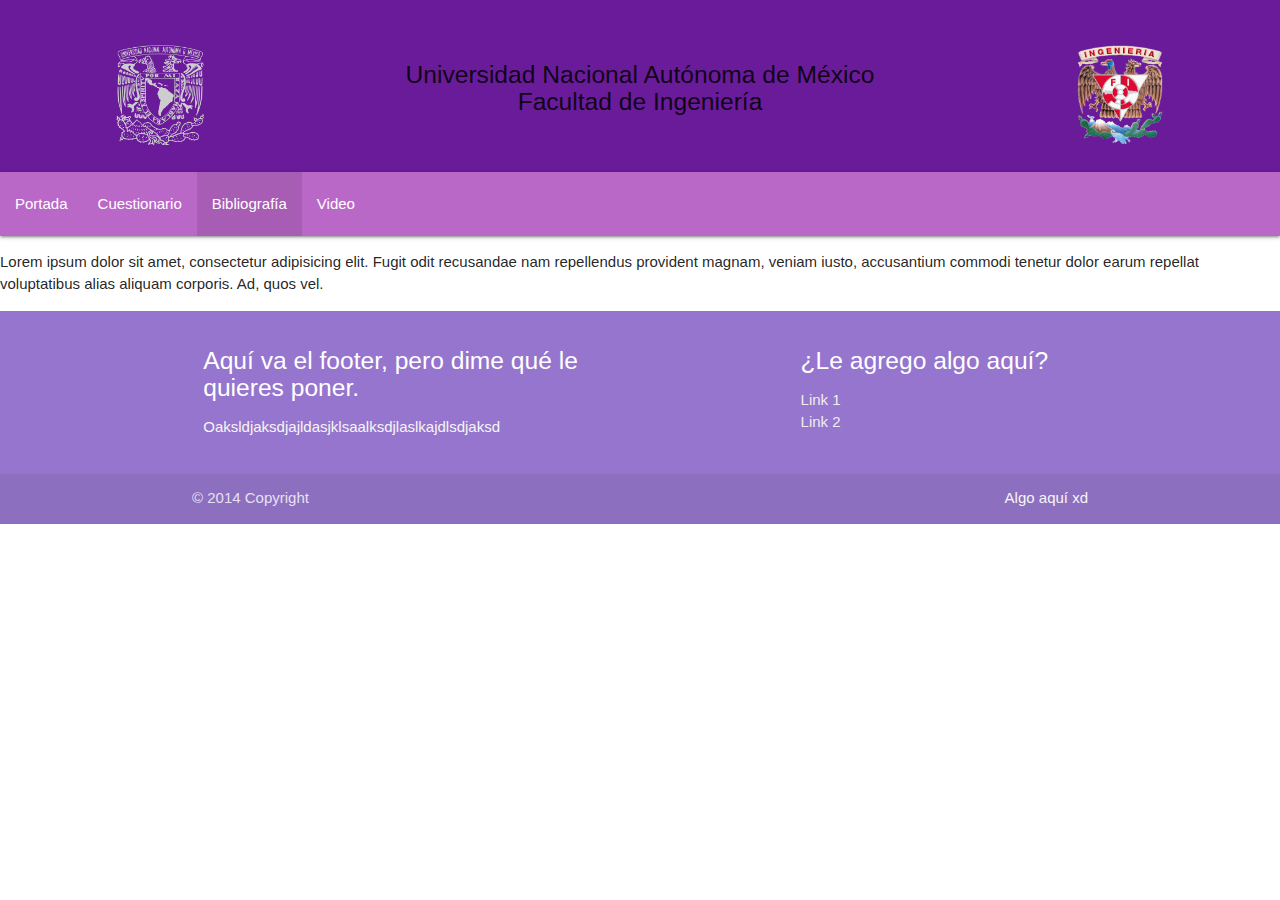
==== bibliografia.html @ 7281e43f "Tercer commit" ====
<!DOCTYPE html>
<html lang="en">
<head>
  <meta charset="UTF-8">
  <title>Document</title>
  <link rel ="stylesheet" href="css/materialize.min.css">
    <link rel="stylesheet" type="text/css" href="css/style.css">
</head>
<body>
  <div class="#6a1b9a purple darken-3">
  <div class="row #6a1b9a purple darken-3">
      <div class="col s3 brand-logo center"><br><br><img src="img/escudo1.png" class="resposive-img tamañoUNAM"><br></div>
      <div class="col s6 brand-logo center"><br><br><h5>Universidad Nacional Autónoma de México<br>Facultad de Ingeniería</h5></div>
      <div class="col s3 brand-logo center"><br><br><img src="img/escudo2.png" class="resposive-img tamañoUNAM"></div>
    </div>
    <nav>
    <div class="nav-wrapper #ba68c8 purple lighten-2">
      <ul id="nav-mobile" class="center">
        <li><a href="index.html">Portada</a></li>
        <li><a href="cuestionario.html">Cuestionario</a></li>
        <li class="active"><a href="bibliografia.html">Bibliografía</a></li>
        <li><a href="video.html">Video</a></li>
      </ul>
    </div>
  </nav>
  </div>

<!--Test-->
<!--Contenido-->
<p>Lorem ipsum dolor sit amet, consectetur adipisicing elit. Fugit odit recusandae nam repellendus provident magnam, veniam iusto, accusantium commodi tenetur dolor earum repellat voluptatibus alias aliquam corporis. Ad, quos vel.</p>
</body>
</html>
<footer class="page-footer #9575cd deep-purple lighten-2
">
          <div class="container">
            <div class="row">
              <div class="col l6 s12">
                <h5 class="white-text">Aquí va el footer, pero dime qué le quieres poner.</h5>
                <p class="grey-text text-lighten-4">Oaksldjaksdjajldasjklsaalksdjlaslkajdlsdjaksd</p>
              </div>
              <div class="col l4 offset-l2 s12">
                <h5 class="white-text">¿Le agrego algo aquí?</h5>
                <ul>
                  <li><a class="grey-text text-lighten-3" href="#!">Link 1</a></li>
                  <li><a class="grey-text text-lighten-3" href="#!">Link 2</a></li>
                </ul>
              </div>
            </div>
          </div>
          <div class="footer-copyright">
            <div class="container">
            © 2014 Copyright
            <a class="grey-text text-lighten-4 right" href="#!">Algo aquí xd</a>
            </div>
          </div>
</footer>
<!--Linkeos-->
<script src="js/jquery.js"></script>
<script src="js/materialize.js"></script>
<script src="js/app.js"></script>
<script src="css/style.css"></script>
</html>
---- css/style.css ----
.tamañoUNAM{
width: auto;
height: 100px;
}
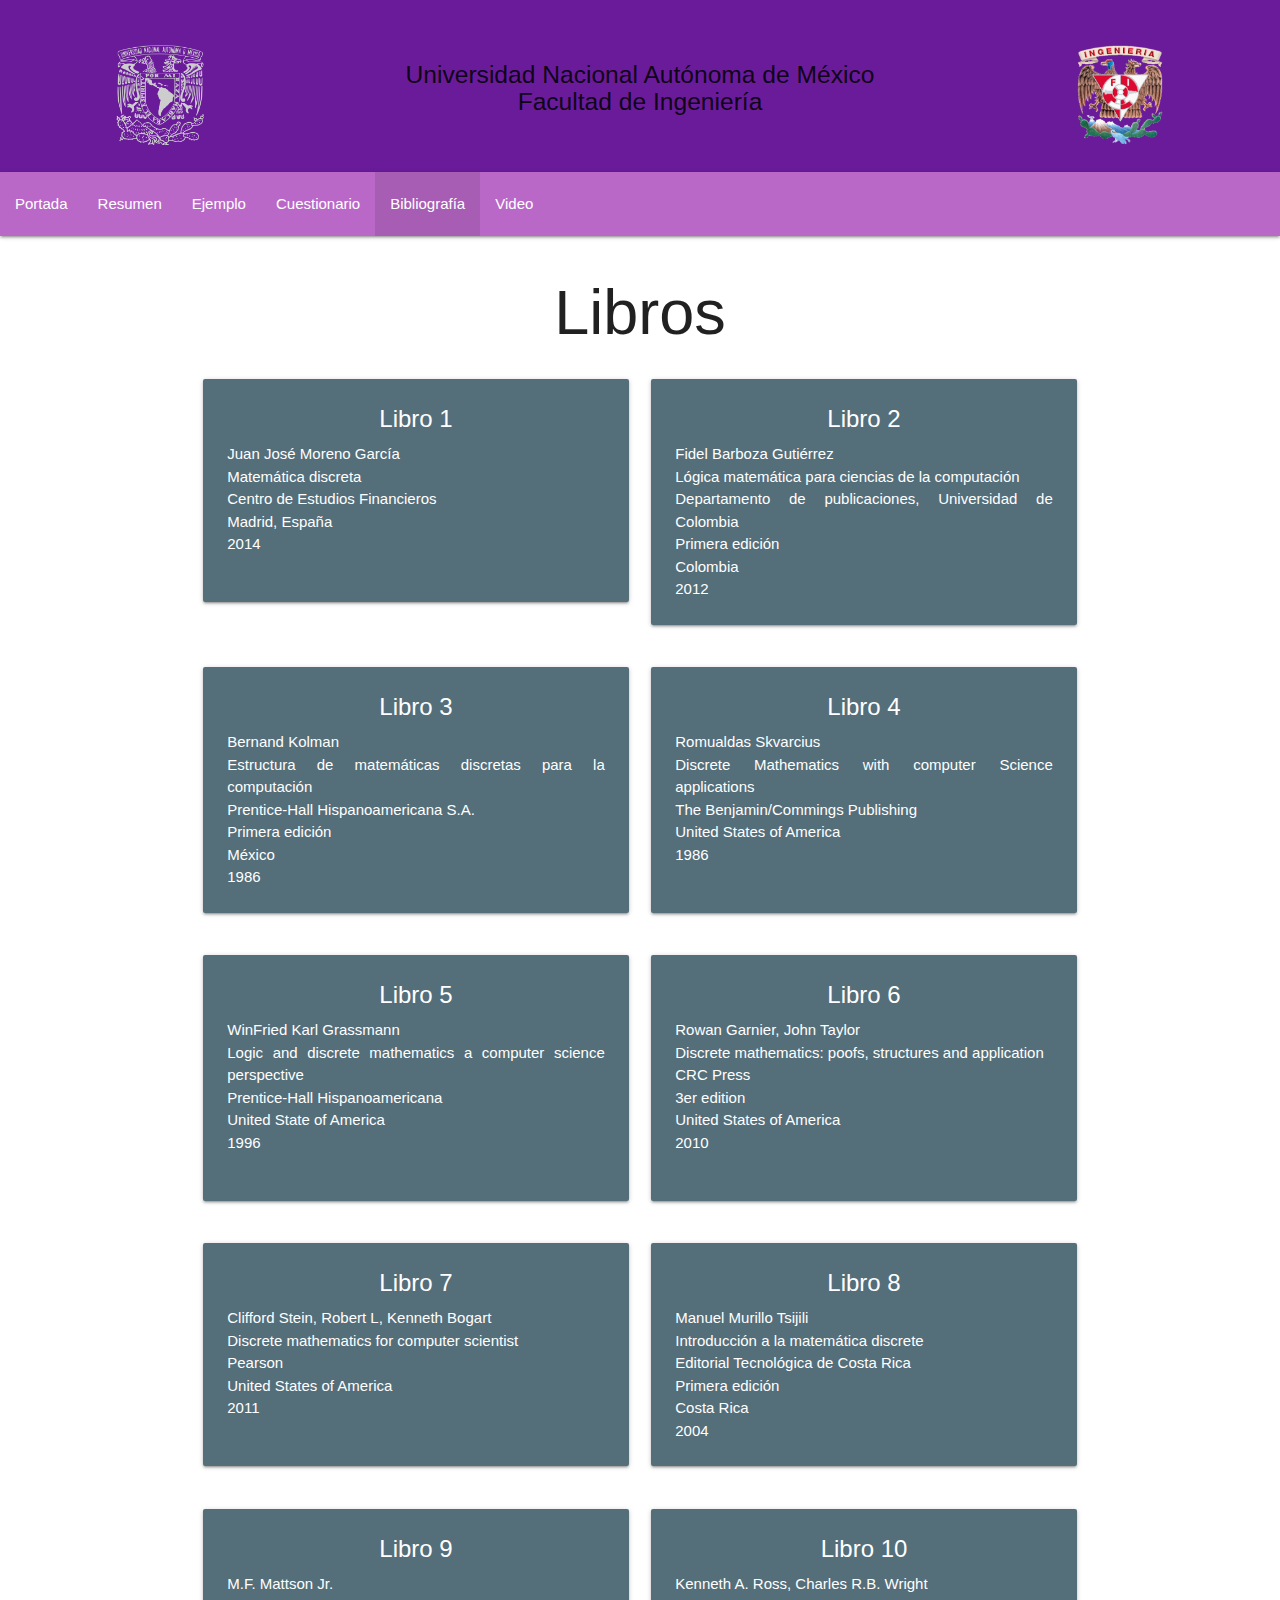
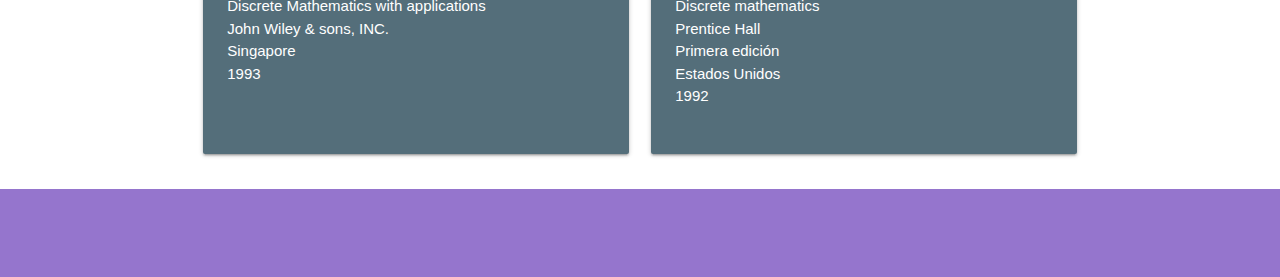
==== commit 8784325c: "Sexto commit" ====
--- a/bibliografia.html
+++ b/bibliografia.html
@@ -1,60 +1,183 @@
 <!DOCTYPE html>
 <html lang="en">
-<head>
-  <meta charset="UTF-8">
-  <title>Document</title>
-  <link rel ="stylesheet" href="css/materialize.min.css">
+  <head>
+    <meta charset="UTF-8">
+    <title>Document</title>
+    <link rel ="stylesheet" href="css/materialize.min.css">
     <link rel="stylesheet" type="text/css" href="css/style.css">
-</head>
-<body>
-  <div class="#6a1b9a purple darken-3">
-  <div class="row #6a1b9a purple darken-3">
-      <div class="col s3 brand-logo center"><br><br><img src="img/escudo1.png" class="resposive-img tamañoUNAM"><br></div>
-      <div class="col s6 brand-logo center"><br><br><h5>Universidad Nacional Autónoma de México<br>Facultad de Ingeniería</h5></div>
-      <div class="col s3 brand-logo center"><br><br><img src="img/escudo2.png" class="resposive-img tamañoUNAM"></div>
+  </head>
+  <body>
+    <div class="#6a1b9a purple darken-3">
+      <div class="row #6a1b9a purple darken-3">
+        <div class="col s3 brand-logo center"><br><br><img src="img/escudo1.png" class="resposive-img tamañoUNAM"><br></div>
+        <div class="col s6 brand-logo center"><br><br><h5>Universidad Nacional Autónoma de México<br>Facultad de Ingeniería</h5></div>
+        <div class="col s3 brand-logo center"><br><br><img src="img/escudo2.png" class="resposive-img tamañoUNAM"></div>
+      </div>
+      <nav>
+        <div class="nav-wrapper #ba68c8 purple lighten-2">
+          <ul id="nav-mobile" class="center">
+            <li><a href="index.html">Portada</a></li>
+            <li><a href="resumen.html">Resumen</a></li>
+            <li><a href="ejemplo.html">Ejemplo</a></li>
+            <li><a href="cuestionario.html">Cuestionario</a></li>
+            <li class ="active"><a href="bibliografia.html">Bibliografía</a></li>
+            <li><a href="video.html">Video</a></li>
+          </ul>
+        </div>
+      </nav>
     </div>
-    <nav>
-    <div class="nav-wrapper #ba68c8 purple lighten-2">
-      <ul id="nav-mobile" class="center">
-        <li><a href="index.html">Portada</a></li>
-        <li><a href="cuestionario.html">Cuestionario</a></li>
-        <li class="active"><a href="bibliografia.html">Bibliografía</a></li>
-        <li><a href="video.html">Video</a></li>
-      </ul>
-    </div>
-  </nav>
-  </div>
-
-<!--Test-->
-<!--Contenido-->
-<p>Lorem ipsum dolor sit amet, consectetur adipisicing elit. Fugit odit recusandae nam repellendus provident magnam, veniam iusto, accusantium commodi tenetur dolor earum repellat voluptatibus alias aliquam corporis. Ad, quos vel.</p>
-</body>
+    <div class="container">
+      <center>
+      <h1>Libros</h1>
+      <div class="row #7b1fa2 púrpura oscuro-2">
+        <div class="col s6">
+          <div class="card blue-grey darken-1">
+            <div class="card-content white-text">
+              <span class="card-title">Libro 1</span>
+              <p class="justy">Juan José Moreno García<br>
+                Matemática discreta<br>
+                Centro de Estudios Financieros<br>
+                Madrid, España<br>
+              2014<br><br></p>
+            </div>
+          </div>
+        </div>
+        <div class="col s6">
+          <div class="card blue-grey darken-1">
+            <div class="card-content white-text">
+              <span class="card-title">Libro 2</span>
+              <p class="justy">Fidel Barboza Gutiérrez<br>
+                Lógica matemática para ciencias de la computación<br>Departamento de publicaciones, Universidad de Colombia<br>Primera edición<br>Colombia<br>
+              2012<br></p>
+            </div>
+          </div>
+        </div>
+      </div>
+      <div class="row #7b1fa2 púrpura oscuro-2">
+        <div class="col s6">
+          <div class="card blue-grey darken-1">
+            <div class="card-content white-text">
+              <span class="card-title">Libro 3</span>
+              <p class="justy">Bernand Kolman<br>
+                Estructura de matemáticas discretas para la computación<br>
+                Prentice-Hall Hispanoamericana S.A.<br>
+                Primera edición<br>
+                México<br>
+                1986<br>
+              </p>
+            </div>
+          </div>
+        </div>
+        <div class="col s6">
+          <div class="card blue-grey darken-1">
+            <div class="card-content white-text">
+              <span class="card-title">Libro 4</span>
+              <p class="justy">Romualdas Skvarcius<br>
+                Discrete Mathematics with computer Science applications<br>
+                The Benjamin/Commings Publishing<br>
+                United States of America<br>
+                1986<br><br>
+              </p>
+            </div>
+          </div>
+        </div>
+      </div>
+      <div class="row #7b1fa2 púrpura oscuro-2">
+        <div class="col s6">
+          <div class="card blue-grey darken-1">
+            <div class="card-content white-text">
+              <span class="card-title">Libro 5</span>
+              <p class="justy">WinFried Karl Grassmann<br>
+                Logic and discrete mathematics a computer science perspective<br>
+                Prentice-Hall Hispanoamericana<br>
+                United State of America<br>
+                1996<br><br>
+              </p>
+            </div>
+          </div>
+        </div>
+        <div class="col s6">
+          <div class="card blue-grey darken-1">
+            <div class="card-content white-text">
+              <span class="card-title">Libro 6</span>
+              <p class="justy">Rowan Garnier, John Taylor<br>
+                Discrete mathematics: poofs, structures and application<br>
+                CRC Press<br>
+                3er edition<br>
+                United States of America<br>
+                2010<br><br>
+              </p>
+            </div>
+          </div>
+        </div>
+      </div>
+      <div class="row #7b1fa2 púrpura oscuro-2">
+        <div class="col s6">
+          <div class="card blue-grey darken-1">
+            <div class="card-content white-text">
+              <span class="card-title">Libro 7</span>
+              <p class="justy">Clifford Stein, Robert L, Kenneth Bogart<br>
+                Discrete mathematics for computer scientist <br>
+                Pearson<br>
+                United States of America<br>
+                2011<br><br>
+              </p>
+            </div>
+          </div>
+        </div>
+        <div class="col s6">
+          <div class="card blue-grey darken-1">
+            <div class="card-content white-text">
+              <span class="card-title">Libro 8</span>
+              <p class="justy">Manuel Murillo Tsijili<br>
+                Introducción a la matemática discrete<br>
+                Editorial Tecnológica de Costa Rica<br>
+                Primera edición<br>
+                Costa Rica<br>
+                2004<br>
+              </p>
+            </div>
+          </div>
+        </div>
+      </div>
+      <div class="row #7b1fa2 púrpura oscuro-2">
+        <div class="col s6">
+          <div class="card blue-grey darken-1">
+            <div class="card-content white-text">
+              <span class="card-title">Libro 9</span>
+              <p class="justy">M.F. Mattson Jr.<br>
+                Discrete Mathematics with applications<br>
+                John Wiley & sons, INC.<br>
+                Singapore<br>
+                1993<br><br><br>
+              </p>
+            </div>
+          </div>
+        </div>
+        <div class="col s6">
+          <div class="card blue-grey darken-1">
+            <div class="card-content white-text">
+              <span class="card-title">Libro 10</span>
+              <p class="justy">Kenneth A. Ross, Charles R.B. Wright<br>
+                Discrete mathematics<br>
+                Prentice Hall<br>
+                Primera edición<br>
+                Estados Unidos<br>
+                1992<br><br>
+              </p>
+            </div>
+          </div>
+        </div>
+      </div>
+      </center>
+      </div>
+  </body>
 </html>
 <footer class="page-footer #9575cd deep-purple lighten-2
 ">
-          <div class="container">
-            <div class="row">
-              <div class="col l6 s12">
-                <h5 class="white-text">Aquí va el footer, pero dime qué le quieres poner.</h5>
-                <p class="grey-text text-lighten-4">Oaksldjaksdjajldasjklsaalksdjlaslkajdlsdjaksd</p>
-              </div>
-              <div class="col l4 offset-l2 s12">
-                <h5 class="white-text">¿Le agrego algo aquí?</h5>
-                <ul>
-                  <li><a class="grey-text text-lighten-3" href="#!">Link 1</a></li>
-                  <li><a class="grey-text text-lighten-3" href="#!">Link 2</a></li>
-                </ul>
-              </div>
-            </div>
-          </div>
-          <div class="footer-copyright">
-            <div class="container">
-            © 2014 Copyright
-            <a class="grey-text text-lighten-4 right" href="#!">Algo aquí xd</a>
-            </div>
-          </div>
+
+<br><br><br>
 </footer>
-<!--Linkeos-->
 <script src="js/jquery.js"></script>
 <script src="js/materialize.js"></script>
 <script src="js/app.js"></script>
--- a/css/style.css
+++ b/css/style.css
@@ -1,4 +1,39 @@
+  .boton-personalizado-2:hover {
+  background-color:#6284F3;
+  }
+
+
 .tamañoUNAM{
 width: auto;
 height: 100px;
+}
+
+.justy{
+	text-align: justify;
+}
+
+  .emergenciaJava{
+    color: white;
+    font-family: 'Assistant', sans-serif;
+    font-size: 30px;
+    background: #0163B7
+  }
+
+.img1{
+    width: auto;
+    height: 120px;	
+}
+
+.img2{
+    width: auto;
+    height: 170px;	
+}
+
+.img0{
+    width: 90%;
+    height: 30%;
+}
+
+.cent{
+	text-align: center;
 }